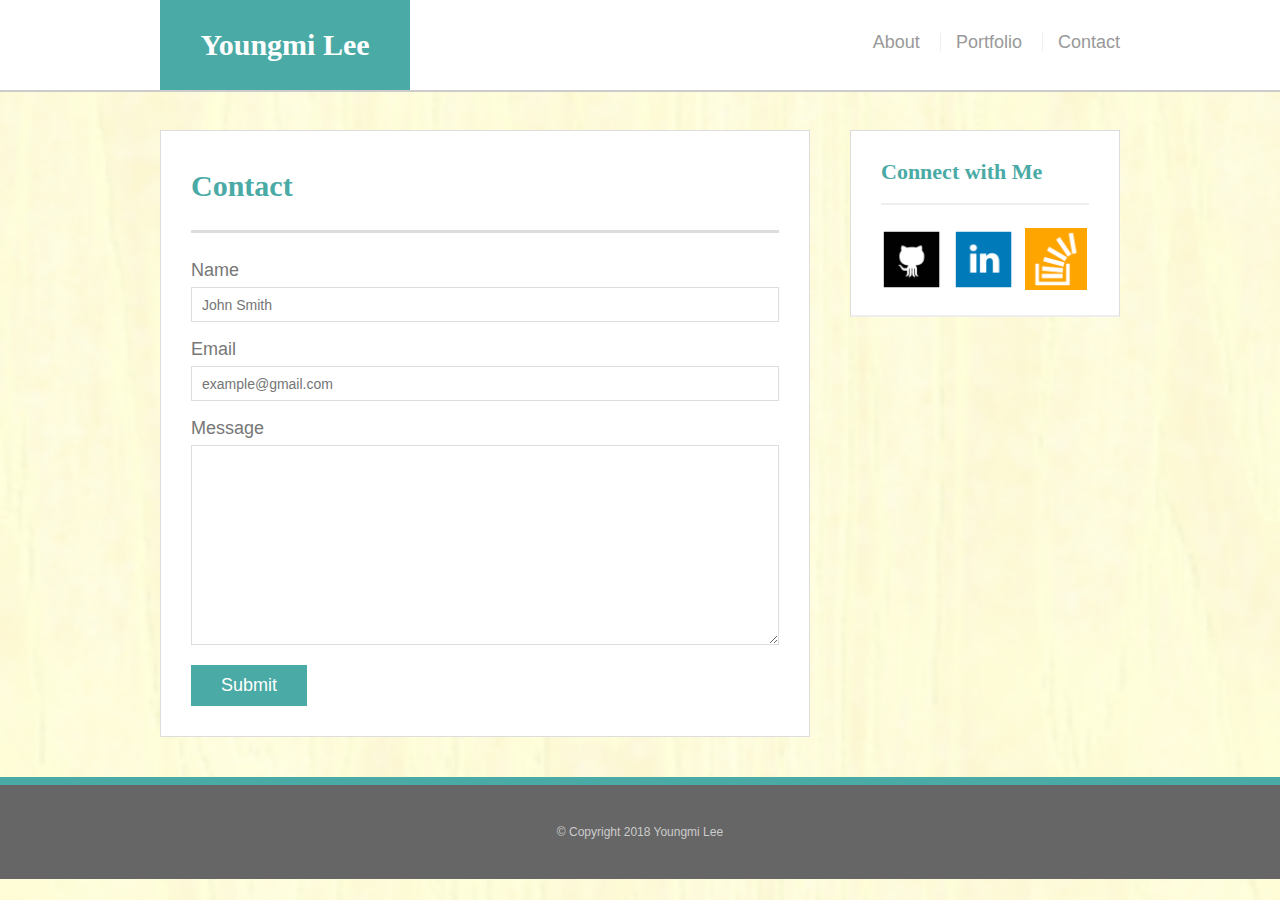
==== contact.html @ 5b47c9db "initial commit" ====
<!DOCTYPE html>
<html lang="en">

<head>
	<!-- meta -->
	<meta charset="UTF-8">
	<meta name="viewport" content="width=device-width, initial-scale=1.0">
	<meta http-equiv="X-UA-Compatible" content="ie=edge">
	<title>My Bio</title>
	<!-- styles -->
	<link rel="stylesheet" type="text/css" href="./assets/css/reset.css">
	<link rel="stylesheet" type="text/css" href="./assets/css/style.css">
</head>

<body>
	
	<header id="masthead">
		<div class="container">
			<a href="index.html" id="logo">Youngmi Lee</a>
			<nav>
				<a href="index.html">About</a>
				<a href="portfolio.html">Portfolio</a>
				<a href="contact.html">Contact</a>
			</nav>
	  </div>
	</header>

<div id="main-container" class="container">
	<section class="main-section">
		<h1>Contact</h1>
		
		<form id="contact-form">
       <ul>
				 <li>
					 <label for="name">Name</label>
					 <input type="text" name="name" id="name" placeholder="John Smith" required="required">
				 </li>
				 <li>
						<label for="email">Email</label>
						<input type="email" name="email" id="email" placeholder="example@gmail.com" required="required">
				 </li>
				 <li>
						<label for="message">Message</label>
						<textarea name="message" id="message" required="required"></textarea>
				 </li>
			 </ul>
			 <input type="submit" name="submit">
		</form>

	</section>

	<section class="sidebar">
		<div id="connect">
			<h2>Connect with Me</h2>
			<img src="./assets/images/github-128.png" alt="GitHub" class="social">
			<img src="./assets/images/linkedin-128.png" alt="LinkedIn" class="social">
			<img src="./assets/images/stackoverflow-128.png" alt="Stack Overflow" class="social">
		</div>
	</section>
</div>


	<footer>
		<div class="container">
				&copy; Copyright 2018 Youngmi Lee
		</div>
	</footer>
	<!-- scripts -->
	<!-- <script src="https://maxcdn.bootstrapcdn.com/bootstrap/3.3.7/js/bootstrap.min.js"></script> -->
    </body>
</html>
---- assets/css/style.css ----
* {
  box-sizing: border-box;
}

body {
  background-image: url("../images/light-veneer.png");
  background-size: cover;
  font-size: 18px;
  line-height: 34px;
  font-family: 'Arial', 'Helvetica Neue', Helvetica, sans-serif;
  color: #777;
}

.container {
  width: 100%;
  max-width: 960px;
  margin: 0 auto;
  clear: both; 
}

h1, h2, h3, p {
  margin-bottom: 20px;
}

p:last-child {
  margin-bottom: 0;
}

h1, h2, h3 {
  font-family: 'Georgia', Times, Times New Roman, serif;
  font-weight: 700;
  color: #4aaaa5;
}

h1 {
  font-size: 30px;
  line-height: 49px;
  border-bottom: 3px solid #ddd;
  padding-bottom: 20px;
}

h2, h3 {
  font-size: 22px;
}

/* header */
#masthead {
  background: #fff;
  margin: 0 0 30px;
  z-index: 99;
  color: #fff;
  overflow: auto;
  border-bottom: 2px solid #ccc;
  position: fixed;
  width: 100%;
}

#logo {
  width: 250px;
  height: 90px;
  background: #4aaaa5;
  float: left;
  font-family: 'Georgia', Times, Times New Roman, serif;
  text-align: center;
  line-height: 90px;
	color: #fff;
	font-weight: 700;
  font-size: 30px;
  text-decoration: none;
}

nav {
  float: right;
  margin-top: 25px;
}

nav a {
  color: #999;
  text-decoration: none;
  margin-left: 15px;
  display: inline-block;
  border-left: 1px solid #efefef;
  padding-left: 15px;
  line-height: 18px;
}

nav a:first-child {
  border-left: 0 none;
}

/* main */
#main-container {
  padding-top: 130px;
}

.main-section {
  background: #fff;
  padding: 30px;
  margin: 0 0 40px 0;
  width: 100%;
  max-width: 650px;
  float: left;
  border: 1px solid #ddd;
}

.auth-image {
  width: 200px;
  height: auto;
  margin-top: 10px;
  float: left;
  margin-right: 25px;
}

.sidebar {
  background: #fff;
  padding: 30px;
  width: 100%;
  max-width: 270px;
  float: right;
  border: 1px solid #ddd;
  margin-bottom: 20px;
}

h3, .sidebar, h2 {
  border-bottom: 2px solid #eee;
  padding-bottom: 20px;
  margin-bottom: 15px;
  line-height: 22px;
}

.social {
  width: 62px;
  height: 62px;
  margin-top: 8px;
  margin-right: 5px;
}

.social:last-child {
  margin-right: 0;
}

/* footer */
footer {
  background: #666;
  color: #fff;
  padding: 30px 0;
  clear: both;
  border-top: 8px solid #4aaaa5;
  color: #ccc;
  font-size: 12px;
  text-align: center;
}

/* portfolio */
.work {
  width: 274px;
  overflow: auto;
  position: relative;
  float: left;
  margin: 20px 0 25px;
}

.work img {
  width: 100%;
  border: 0 none;
  opacity: .8;
}

.work h3 {
  border-bottom: 0;
  background: #4aaaa5;
  color: #fff;
  text-align: center;
  position: absolute;
  bottom: 20px;
  padding: 15px;
  width: 100%;
  line-height: 30px;
  margin-bottom: 0;
  font-weight: 300;
}

/* contact */
#contact-form ul {
  margin-bottom: 20px;
}

#contact-form li {
  margin-bottom: 10px;
}

label,
input[type=text],
input[type=email],
textarea {
  display: block;
  width: 100%;
}

input[type=text],
input[type=email],
textarea {
  height: 35px;
  border: 1px solid #ddd;
  padding: 0 10px;
  font-size: 14px;
}

textarea {
  height: 200px;
}

input[type=submit] {
  background: #4aaaa5;
  border: 0 none;
  color: #fff;
  font-size: 18px;
  padding: 10px 30px;
  cursor: pointer;
}

/* media */
@media screen and (max-width: 980px) {
  .container {
    padding: 0 20px;
    max-width: 768px;
  }

  .main-container {
    padding-top: 130px;
  }
  .main-section {
    max-width: 420px;
  }
  .work {
    width: 100%;
  }
  .auth-image {
    width: 100%;
    margin-bottom: 20px;
  }
}

@media screen and (max-width: 768px) {
  .main-section, .sidebar {
    width: 100%;
  }
  #main-container {
    overflow: auto;
  }
  .sidebar {
    margin-bottom: 40px;
  }
  .work {
    width: 47%;
    margin-bottom: 10px;
  }
  .work:nth-child(even) {
    margin-right: 0;
  }
  .work:nth-child(odd) {
    float: right;
  }
  .auth-image {
    width: 50%;
  }
}

@media screen and (max-width: 640px) {
  #masthead {
    position: static;
    margin-bottom: 20px;
  }
  header.container {
    padding: 0;
  }
  #main-container {
    padding-top: 0;
  }
  #logo, .work, .auth-image {
    width: 100%;
  }
  nav {
    text-align: center;
    width: 100%;
    margin: 15px 0;
  }
  nav a {
    width: 30%;
    padding-left: 0;
    margin-left: 0;
  }  




  .main-section {
    width: 100%;
  }
  .sidebar {
    width: 100%;
    max-width: 650px;
    float: left;
  }

  #logo {
    width: 100%;
  }
  .container a {
    width: 100%;
  }
  .container nav {
    width: 100%;
  }
  .work {
    width: 100%
  }
}
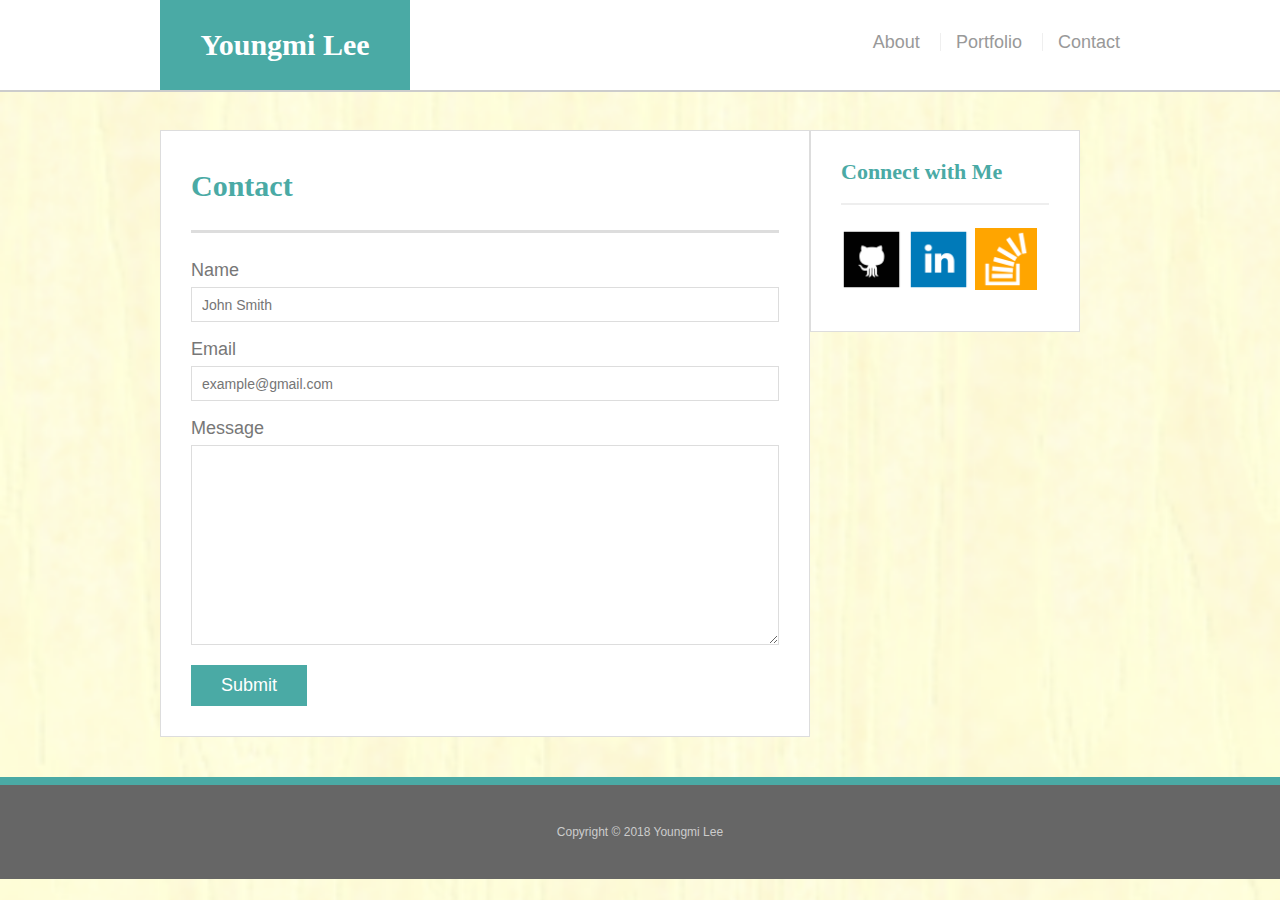
==== commit 566efe4d: "edited css" ====
--- a/contact.html
+++ b/contact.html
@@ -1,71 +1,66 @@
-<!DOCTYPE html>
-<html lang="en">
+<!doctype html>
+<html lang="en-us">
 
 <head>
-	<!-- meta -->
-	<meta charset="UTF-8">
-	<meta name="viewport" content="width=device-width, initial-scale=1.0">
-	<meta http-equiv="X-UA-Compatible" content="ie=edge">
-	<title>My Bio</title>
-	<!-- styles -->
-	<link rel="stylesheet" type="text/css" href="./assets/css/reset.css">
-	<link rel="stylesheet" type="text/css" href="./assets/css/style.css">
+  <meta charset="UTF-8">
+  <title>Youngmi Lee</title>
+  <link rel="stylesheet" type="text/css" href="assets/css/reset.css">
+  <link rel="stylesheet" type="text/css" href="assets/css/style.css">
 </head>
 
 <body>
-	
-	<header id="masthead">
-		<div class="container">
-			<a href="index.html" id="logo">Youngmi Lee</a>
-			<nav>
-				<a href="index.html">About</a>
-				<a href="portfolio.html">Portfolio</a>
-				<a href="contact.html">Contact</a>
-			</nav>
-	  </div>
-	</header>
 
-<div id="main-container" class="container">
-	<section class="main-section">
-		<h1>Contact</h1>
-		
-		<form id="contact-form">
-       <ul>
-				 <li>
-					 <label for="name">Name</label>
-					 <input type="text" name="name" id="name" placeholder="John Smith" required="required">
-				 </li>
-				 <li>
-						<label for="email">Email</label>
-						<input type="email" name="email" id="email" placeholder="example@gmail.com" required="required">
-				 </li>
-				 <li>
-						<label for="message">Message</label>
-						<textarea name="message" id="message" required="required"></textarea>
-				 </li>
-			 </ul>
-			 <input type="submit" name="submit">
-		</form>
+  <header id="masthead">
+    <div class="container">
+      <a href="index.html" id="logo">Youngmi Lee</a>
+      <nav>
+        <a href="index.html">About</a>
+        <a href="portfolio.html">Portfolio</a>
+        <a href="contact.html">Contact</a>
+      </nav>
+    </div>
+  </header>
 
-	</section>
+  <div id="main-container" class="container">
+    <section class="main-section">
+      <h1>Contact</h1>
 
-	<section class="sidebar">
-		<div id="connect">
-			<h2>Connect with Me</h2>
-			<img src="./assets/images/github-128.png" alt="GitHub" class="social">
-			<img src="./assets/images/linkedin-128.png" alt="LinkedIn" class="social">
-			<img src="./assets/images/stackoverflow-128.png" alt="Stack Overflow" class="social">
-		</div>
-	</section>
-</div>
+      <form id="contact-form">
+        <ul>
+          <li>
+            <label for="name">Name</label>
+            <input type="text" id="name" name="name" placeholder="John Smith" required="required">
+          </li>
+          <li>
+            <label for="email">Email</label>
+            <input type="email" id="email" name="email" placeholder="example@gmail.com" required="required">
+          </li>
+          <li>
+            <label for="message">Message</label>
+            <textarea id="message" name="message" required="required"></textarea>
+          </li>
+        </ul>
+        <input type="submit">
+      </form>
 
+    </section>
 
-	<footer>
-		<div class="container">
-				&copy; Copyright 2018 Youngmi Lee
-		</div>
-	</footer>
-	<!-- scripts -->
-	<!-- <script src="https://maxcdn.bootstrapcdn.com/bootstrap/3.3.7/js/bootstrap.min.js"></script> -->
-    </body>
+    <section class="sidebar">
+      <div id="connect">
+        <h2>Connect with Me</h2>
+
+        <a href="#"><img src="assets/images/github-128.png" class="social" alt="GitHub" /></a>
+        <a href="#"><img src="assets/images/linkedin-128.png" class="social" alt="LinkedIn" /></a>
+        <a href="#"><img src="assets/images/stackoverflow-128.png" class="social" alt="Stack Overflow" /></a>
+      </div>
+    </section>
+  </div>
+
+  <footer>
+    <div class="container">
+      Copyright &copy; 2018 Youngmi Lee
+    </div>
+  </footer>
+</body>
+
 </html>
--- a/assets/css/style.css
+++ b/assets/css/style.css
@@ -45,14 +45,14 @@
 
 /* header */
 #masthead {
+  position: fixed;
+  z-index: 99;
+  width: 100%;
   background: #fff;
   margin: 0 0 30px;
-  z-index: 99;
   color: #fff;
   overflow: auto;
   border-bottom: 2px solid #ccc;
-  position: fixed;
-  width: 100%;
 }
 
 #logo {
@@ -96,7 +96,7 @@
 .main-section {
   background: #fff;
   padding: 30px;
-  margin: 0 0 40px 0;
+  margin: 0 0 40px;
   width: 100%;
   max-width: 650px;
   float: left;
@@ -116,12 +116,12 @@
   padding: 30px;
   width: 100%;
   max-width: 270px;
-  float: right;
+  float: left;
   border: 1px solid #ddd;
   margin-bottom: 20px;
 }
 
-h3, .sidebar, h2 {
+h3, .sidebar h2 {
   border-bottom: 2px solid #eee;
   padding-bottom: 20px;
   margin-bottom: 15px;
@@ -159,6 +159,12 @@
   float: left;
   margin: 20px 0 25px;
 }
+
+
+.work:nth-child(even) {
+  margin-right: 40px;
+}
+
 
 .work img {
   width: 100%;
@@ -290,29 +296,4 @@
     padding-left: 0;
     margin-left: 0;
   }  
-
-
-
-
-  .main-section {
-    width: 100%;
-  }
-  .sidebar {
-    width: 100%;
-    max-width: 650px;
-    float: left;
-  }
-
-  #logo {
-    width: 100%;
-  }
-  .container a {
-    width: 100%;
-  }
-  .container nav {
-    width: 100%;
-  }
-  .work {
-    width: 100%
-  }
-}
+}
